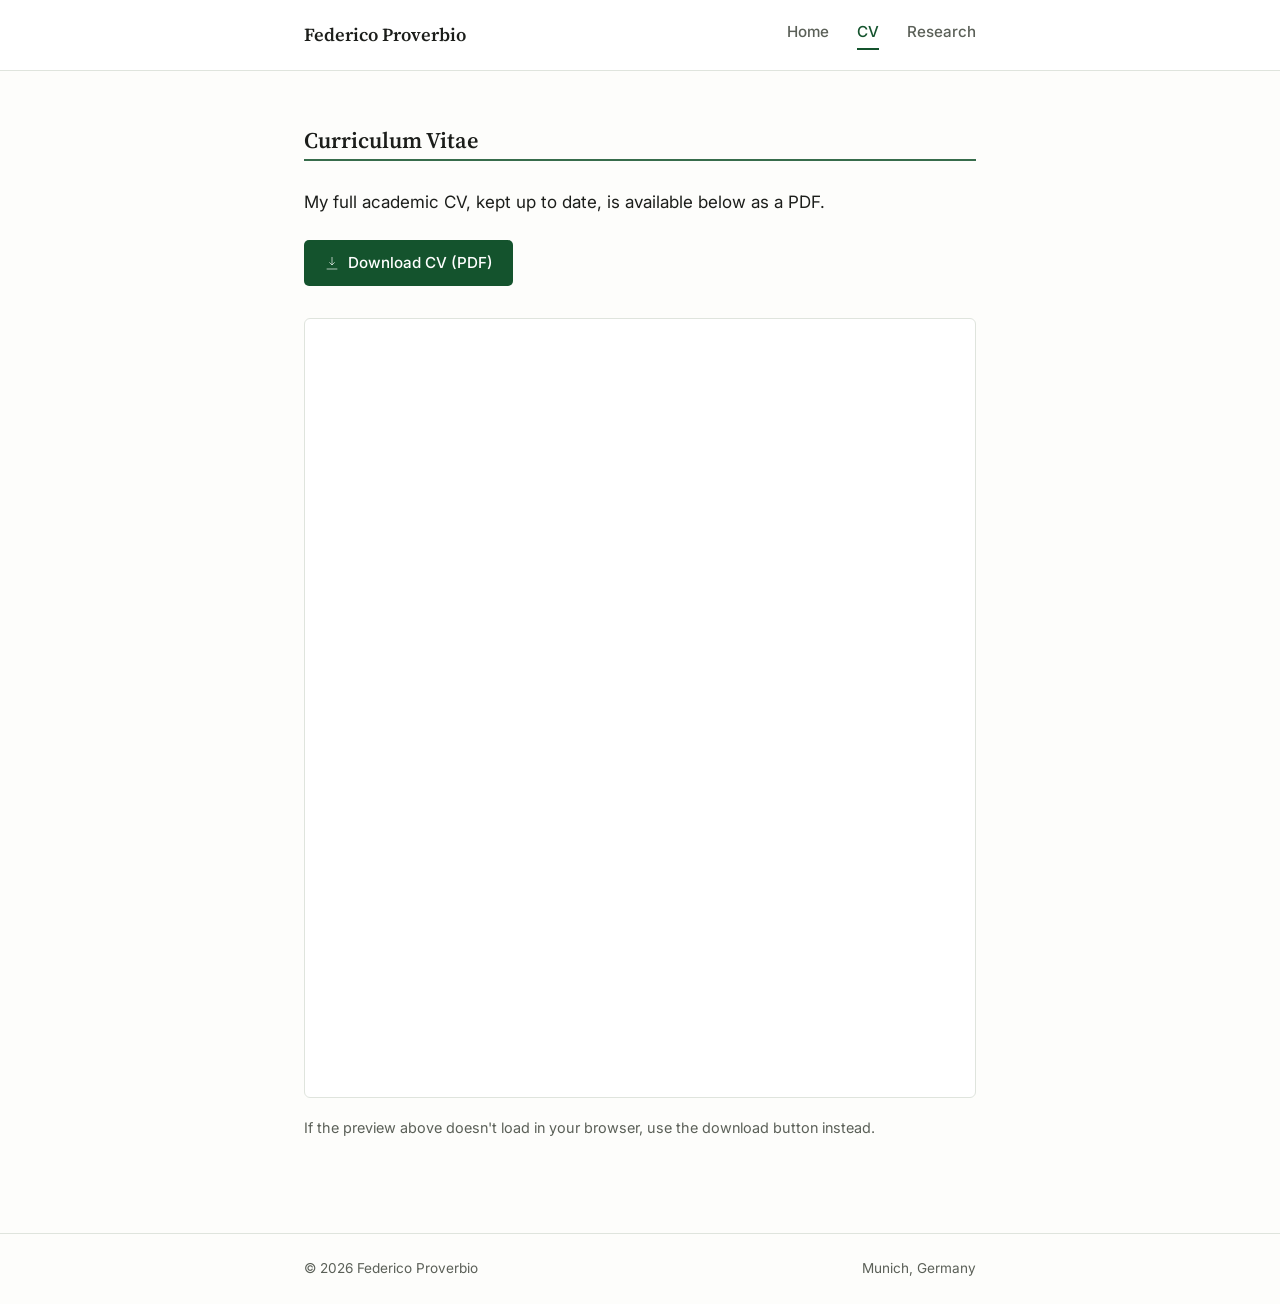
==== cv.html @ 2e7a962a "Changes in Research.html" ====
<!DOCTYPE html>
<html lang="en">
<head>
<meta charset="UTF-8">
<meta name="viewport" content="width=device-width, initial-scale=1">
<title>CV — Federico Proverbio</title>
<meta name="description" content="Curriculum Vitae of Federico Proverbio, PhD Candidate in Economics at LMU Munich.">
<link rel="stylesheet" href="style.css">
</head>
<body>

<nav class="site-nav">
  <div class="wrap">
    <a class="brand" href="index.html">Federico Proverbio</a>
    <div class="links">
      <a href="index.html">Home</a>
      <a href="cv.html" class="active">CV</a>
      <a href="research.html">Research</a>
    </div>
  </div>
</nav>

<main>
  <div class="wrap">

    <h2 class="section-title">Curriculum Vitae</h2>
    <hr class="section-rule">

    <p>My full academic CV, kept up to date, is available below as a PDF.</p>

    <a class="cv-download" href="cv/Proverbio_CV.pdf" download>
      <svg viewBox="0 0 24 24" width="16" height="16" stroke="currentColor" fill="none"><path d="M12 3v12m0 0l-4-4m4 4l4-4M4 21h16"/></svg>
      Download CV (PDF)
    </a>

    <iframe class="pdf-frame" src="cv/Proverbio_CV.pdf" title="Federico Proverbio CV"></iframe>
    <p class="pdf-fallback">
      If the preview above doesn't load in your browser, use the download button instead.
    </p>

  </div>
</main>

<footer>
  <div class="wrap">
    <span>© 2026 Federico Proverbio</span>
    <span>Munich, Germany</span>
  </div>
</footer>

</body>
</html>
---- style.css ----
/* ============================================================
   Federico Proverbio — academic site
   ============================================================ */

@import url('https://fonts.googleapis.com/css2?family=Source+Serif+4:opsz,wght@8..60,400;8..60,600;8..60,700&family=Inter:wght@400;500;600&display=swap');

:root {
  --bg: #fdfdfb;
  --surface: #ffffff;
  --ink: #1c1e1b;
  --ink-muted: #5b6058;
  --accent: #14532d;
  --accent-soft: #e4ede6;
  --border: #dfe4dd;
  --max-width: 720px;
}

* { box-sizing: border-box; }

html {
  scroll-behavior: smooth;
}

body {
  margin: 0;
  background: var(--bg);
  color: var(--ink);
  font-family: 'Inter', -apple-system, BlinkMacSystemFont, 'Segoe UI', sans-serif;
  font-size: 17px;
  line-height: 1.6;
  -webkit-font-smoothing: antialiased;
}

a {
  color: var(--accent);
  text-decoration: none;
}
a:hover, a:focus-visible {
  text-decoration: underline;
}

h1, h2, h3 {
  font-family: 'Source Serif 4', Georgia, serif;
  font-weight: 600;
  color: var(--ink);
  line-height: 1.25;
  margin: 0 0 0.5em;
}

/* ---------- Layout shell ---------- */
.wrap {
  max-width: var(--max-width);
  margin: 0 auto;
  padding: 0 24px;
}

/* ---------- Nav ---------- */
.site-nav {
  border-bottom: 1px solid var(--border);
  background: var(--surface);
}
.site-nav .wrap {
  display: flex;
  align-items: center;
  justify-content: space-between;
  padding-top: 20px;
  padding-bottom: 20px;
  flex-wrap: wrap;
  gap: 12px;
}
.site-nav .brand {
  font-family: 'Source Serif 4', Georgia, serif;
  font-weight: 600;
  font-size: 1.15rem;
  color: var(--ink);
  text-decoration: none;
}
.site-nav .links {
  display: flex;
  gap: 28px;
}
.site-nav .links a {
  color: var(--ink-muted);
  font-size: 0.95rem;
  font-weight: 500;
  padding-bottom: 4px;
  border-bottom: 2px solid transparent;
}
.site-nav .links a:hover,
.site-nav .links a.active {
  color: var(--accent);
  text-decoration: none;
  border-bottom-color: var(--accent);
}

/* ---------- Main / footer ---------- */
main {
  padding: 56px 0 40px;
}
footer {
  border-top: 1px solid var(--border);
  margin-top: 40px;
}
footer .wrap {
  padding: 24px;
  font-size: 0.85rem;
  color: var(--ink-muted);
  display: flex;
  justify-content: space-between;
  flex-wrap: wrap;
  gap: 8px;
}

/* ---------- Hero (home page) ---------- */
.hero {
  display: flex;
  gap: 40px;
  align-items: flex-start;
  margin-bottom: 48px;
}
.hero img {
  width: 190px;
  height: 190px;
  object-fit: cover;
  border-radius: 6px;
  flex-shrink: 0;
}
.hero-text h1 {
  font-size: 2rem;
  margin-bottom: 6px;
}
.hero-text .role {
  color: var(--accent);
  font-weight: 500;
  margin-bottom: 18px;
  font-size: 1.02rem;
}
.hero-rule {
  width: 48px;
  height: 3px;
  background: var(--accent);
  border: none;
  margin: 8px 0 24px;
}

.bio p {
  margin: 0 0 1.1em;
  color: var(--ink);
}
.bio p:last-child { margin-bottom: 0; }

/* ---------- Contact row ---------- */
.contact-row {
  display: flex;
  flex-wrap: wrap;
  gap: 18px;
  margin-top: 24px;
  font-size: 0.95rem;
}
.contact-row a {
  color: var(--ink-muted);
  display: inline-flex;
  align-items: center;
  gap: 6px;
}
.contact-row a:hover { color: var(--accent); text-decoration: none; }
.contact-row svg { width: 16px; height: 16px; stroke: currentColor; fill: none; }

/* ---------- Section heading pattern (echoes the CV's green rule) ---------- */
.section-title {
  font-size: 1.4rem;
  margin-bottom: 4px;
}
.section-rule {
  border: none;
  height: 2px;
  background: var(--accent);
  width: 100%;
  margin: 0 0 28px;
  opacity: 0.85;
}

/* ---------- CV page ---------- */
.cv-download {
  display: inline-flex;
  align-items: center;
  gap: 8px;
  background: var(--accent);
  color: #fff;
  padding: 11px 20px;
  border-radius: 5px;
  font-weight: 500;
  font-size: 0.95rem;
  margin: 6px 0 32px;
}
.cv-download:hover {
  background: #0f3f22;
  text-decoration: none;
  color: #fff;
}
.pdf-frame {
  width: 100%;
  height: 780px;
  border: 1px solid var(--border);
  border-radius: 6px;
  background: var(--surface);
}
.pdf-fallback {
  font-size: 0.9rem;
  color: var(--ink-muted);
  margin-top: 10px;
}

/* ---------- Research entries ---------- */
.project {
  margin-bottom: 40px;
  padding-bottom: 36px;
  border-bottom: 1px solid var(--border);
}
.project:last-child { border-bottom: none; }
.project h3 {
  font-size: 1.2rem;
  margin-bottom: 4px;
}
.project .meta {
  color: var(--ink-muted);
  font-size: 0.92rem;
  margin-bottom: 14px;
}
.project .meta .year {
  color: var(--accent);
  font-weight: 600;
}
.project p.desc {
  margin: 0 0 16px;
}
.project-links {
  display: flex;
  flex-wrap: wrap;
  gap: 10px;
}
.project-links a {
  display: inline-flex;
  align-items: center;
  gap: 6px;
  font-size: 0.88rem;
  font-weight: 500;
  color: var(--accent);
  background: var(--accent-soft);
  padding: 7px 14px;
  border-radius: 5px;
}
.project-links a:hover {
  background: var(--accent);
  color: #fff;
  text-decoration: none;
}
.project-links svg { width: 14px; height: 14px; stroke: currentColor; fill: none; }

.placeholder-note {
  font-size: 0.82rem;
  color: var(--ink-muted);
  font-style: italic;
}

/* ---------- Responsive ---------- */
@media (max-width: 620px) {
  body { font-size: 16px; }
  .hero { flex-direction: column; gap: 20px; }
  .hero img { width: 140px; height: 140px; }
  .hero-text h1 { font-size: 1.6rem; }
  .site-nav .links { gap: 18px; }
  .pdf-frame { height: 480px; }
}

@media (prefers-reduced-motion: reduce) {
  html { scroll-behavior: auto; }
}
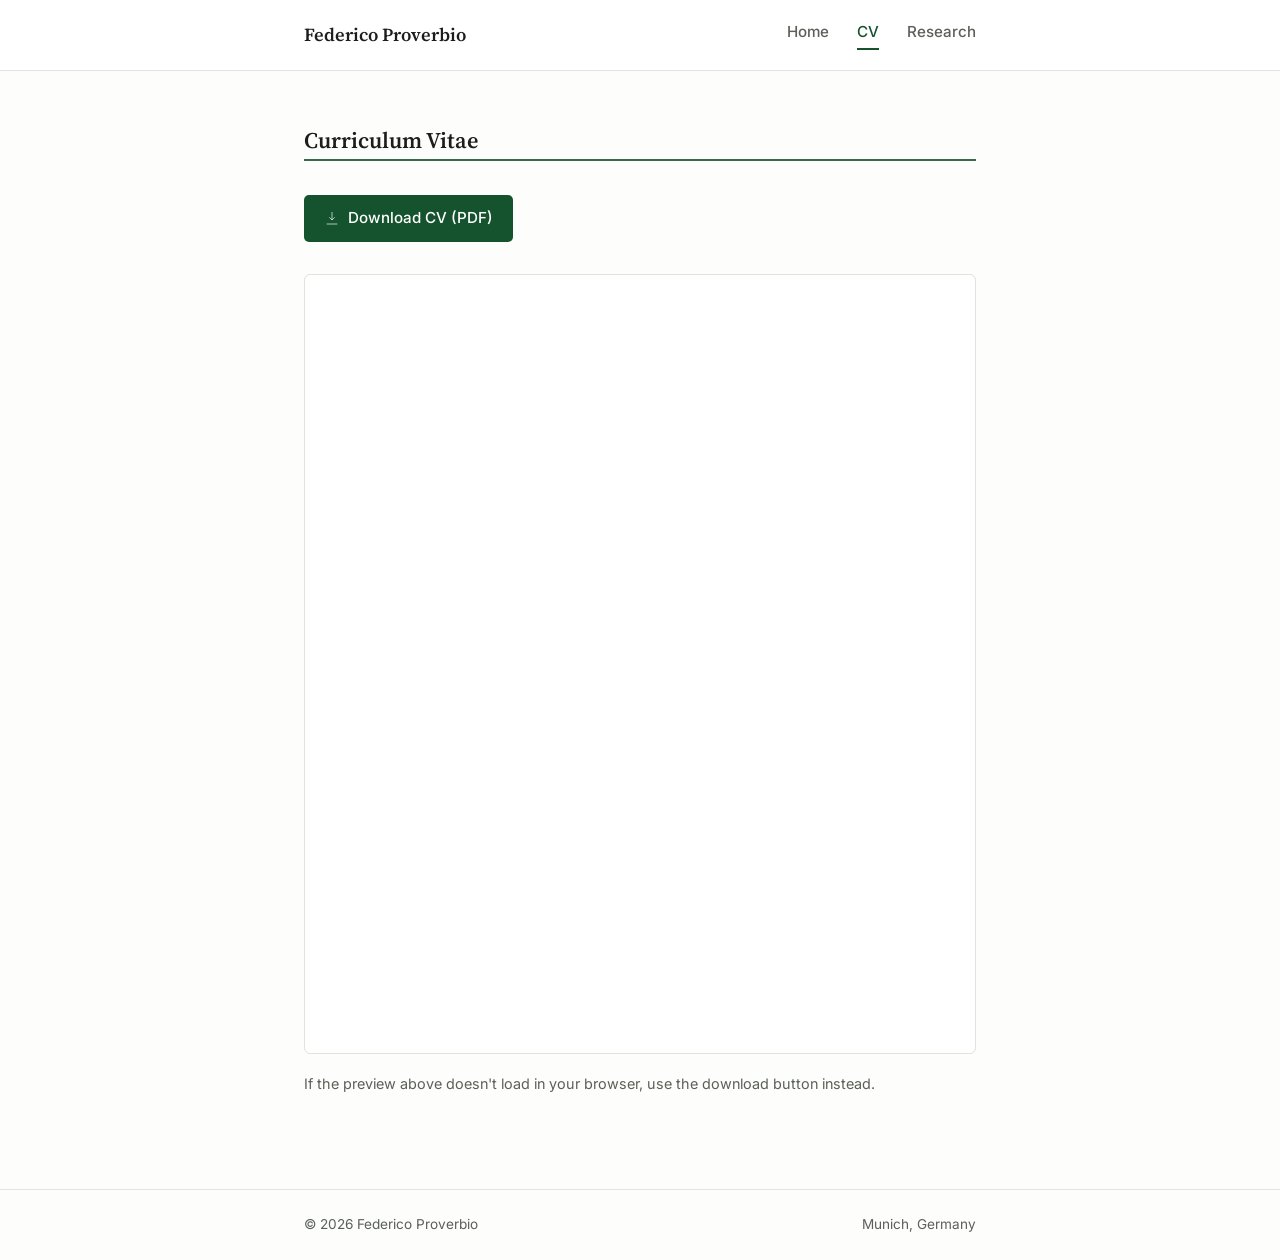
==== commit 0f880948: "Minor tweaks" ====
--- a/cv.html
+++ b/cv.html
@@ -25,9 +25,6 @@
 
     <h2 class="section-title">Curriculum Vitae</h2>
     <hr class="section-rule">
-
-    <p>My full academic CV, kept up to date, is available below as a PDF.</p>
-
     <a class="cv-download" href="cv/Proverbio_CV.pdf" download>
       <svg viewBox="0 0 24 24" width="16" height="16" stroke="currentColor" fill="none"><path d="M12 3v12m0 0l-4-4m4 4l4-4M4 21h16"/></svg>
       Download CV (PDF)
